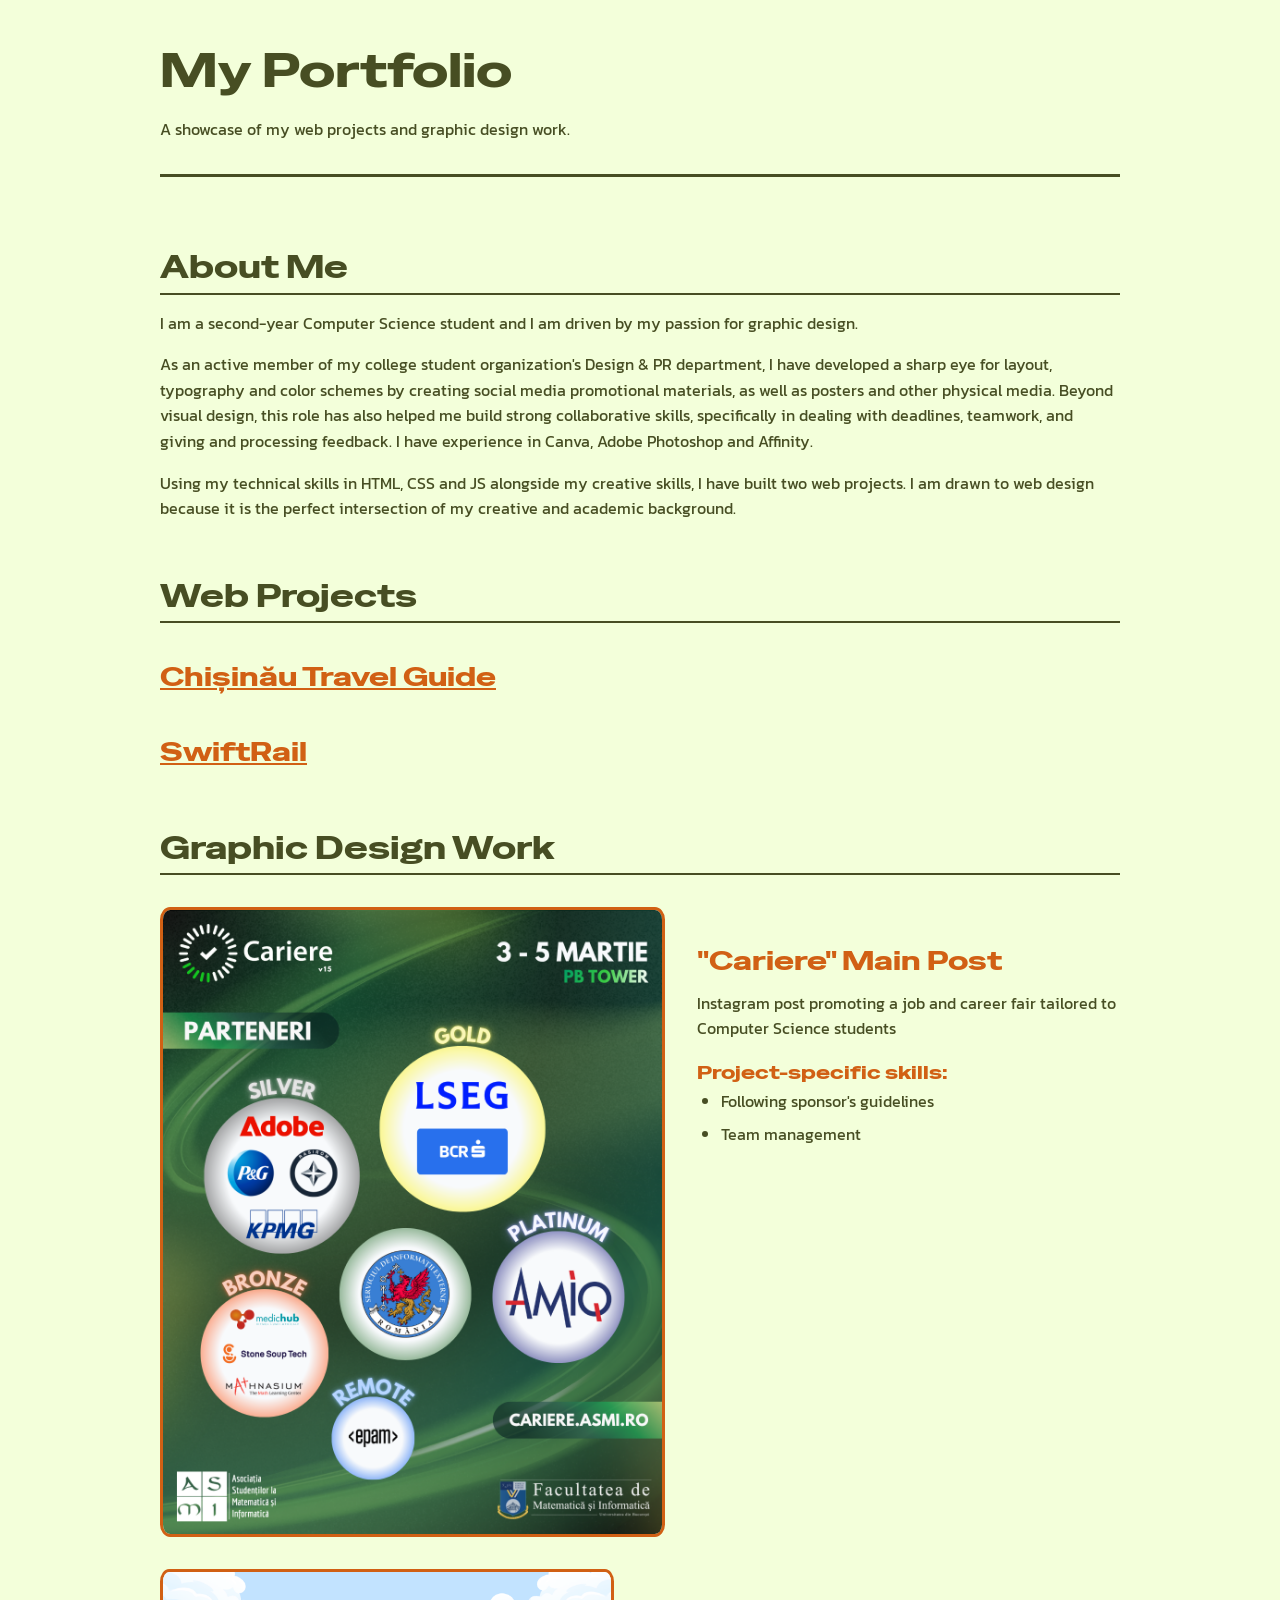
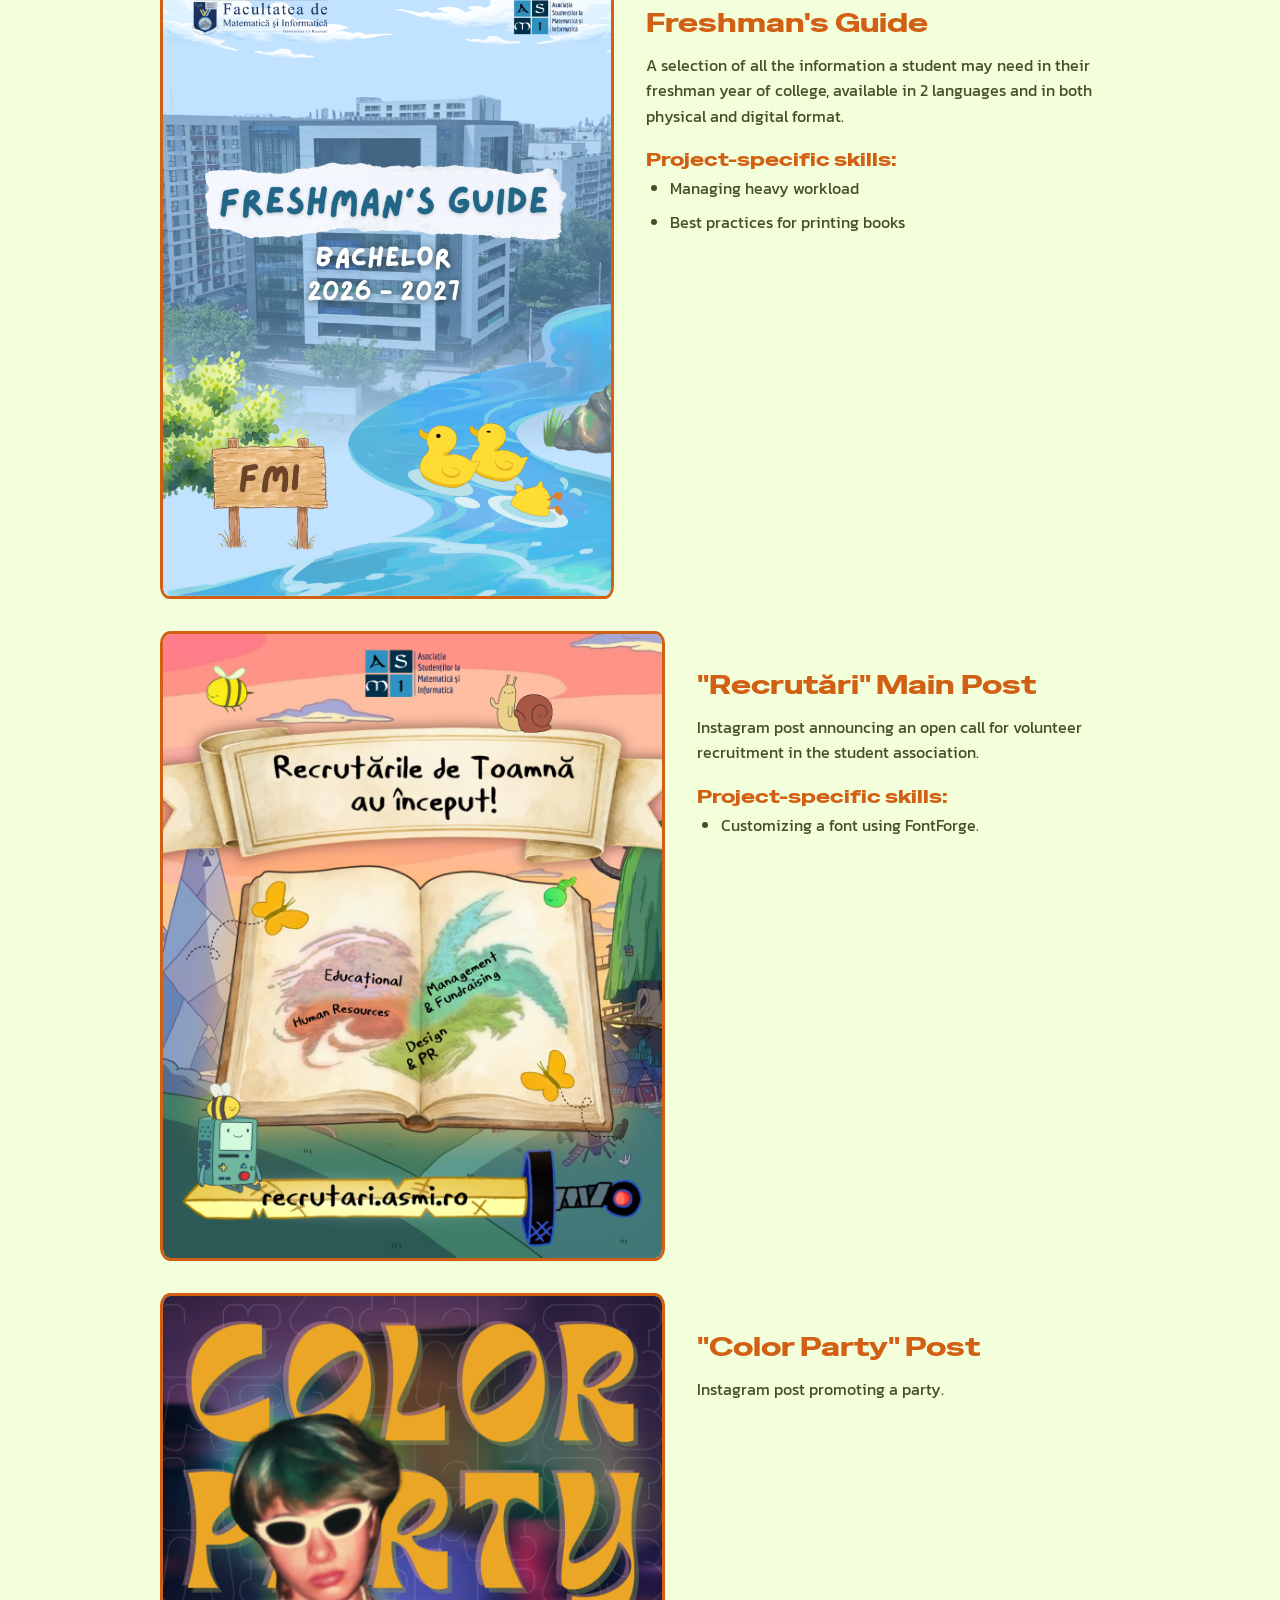
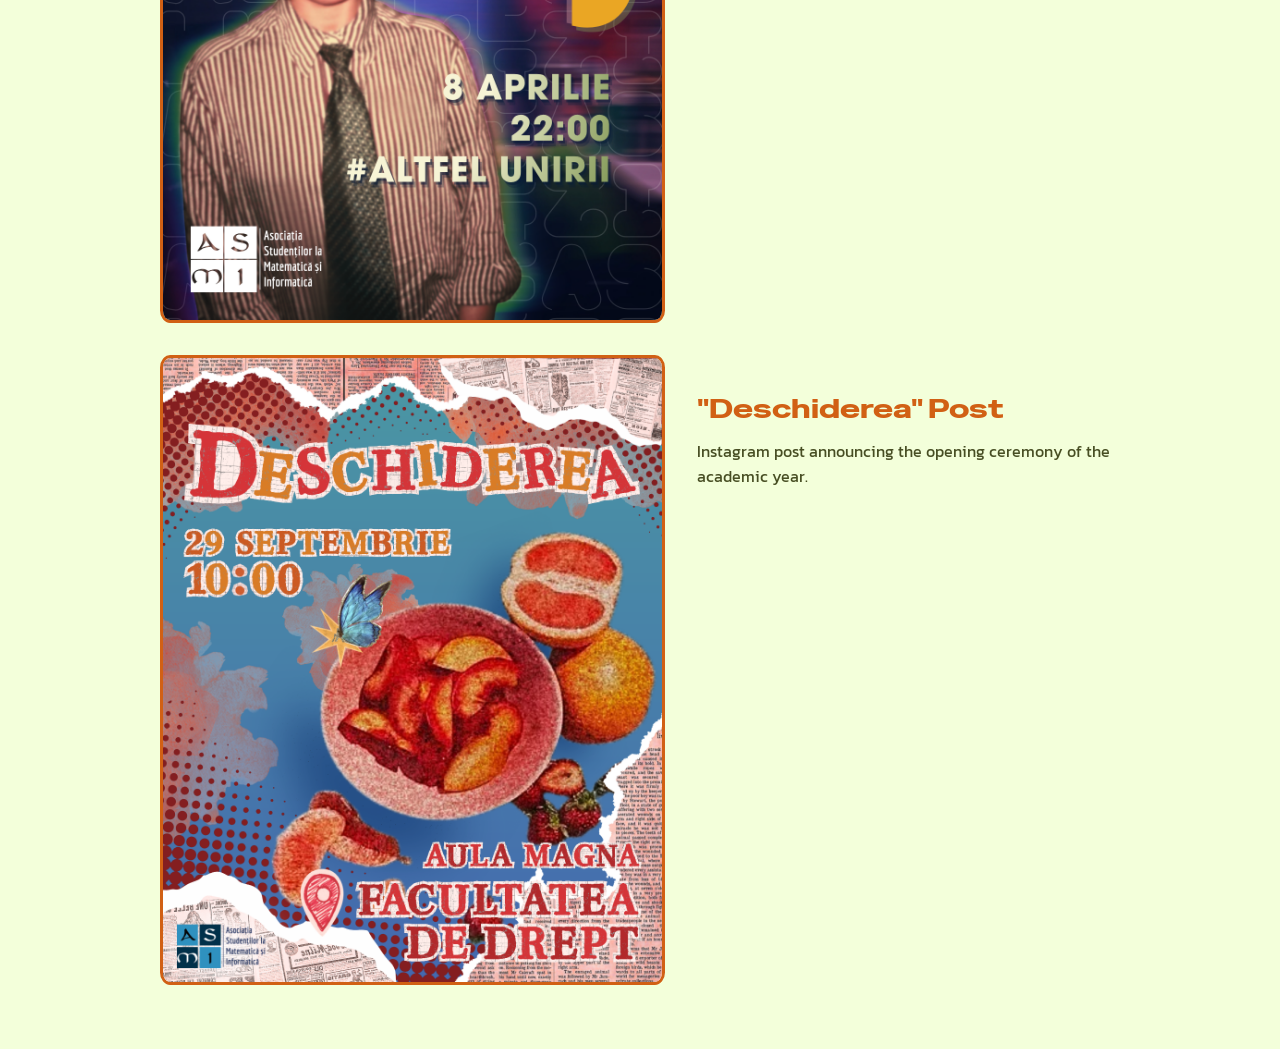
==== index.html @ a72cfee3 "first commit" ====
<!DOCTYPE html>
<html lang="en">
    <head>
        <meta charset="UTF-8">
        <meta name="viewport" content="width=device-width, initial-scale=1">
        <title>My Portfolio</title>
        <link rel="stylesheet" href="style.css">
        <link rel="preconnect" href="https://fonts.googleapis.com">
        <link rel="preconnect" href="https://fonts.gstatic.com" crossorigin>
        <link href="https://fonts.googleapis.com/css2?family=Kanit:ital,wght@0,400;0,500;1,400;1,500&family=Special+Gothic+Expanded+One&display=swap" rel="stylesheet">
    </head>
<body>
    <header>
        <h1>My Portfolio</h1>
        <p>A showcase of my web projects and graphic design work.</p>
    </header>
    <section>
        <h2>About Me</h2>
        <p>
            I am a second-year Computer Science student and I am driven by my passion for graphic design.
        </p>
        <p>
            As an active member of my college student organization's Design & PR department, I have developed
            a sharp eye for layout, typography and color schemes by creating social media promotional materials,
            as well as posters and other physical media. Beyond visual design, this role has also helped me build
            strong collaborative skills, specifically in dealing with deadlines, teamwork, and giving and processing feedback.
            I have experience in Canva, Adobe Photoshop and Affinity.
        </p>
        <p>
            Using my technical skills in HTML, CSS and JS alongside my creative skills,
            I have built two web projects. I am drawn to web design because it is the perfect
            intersection of my creative and academic background.
        </p>
    </section>
    <section>
        <h2>Web Projects</h2>
        <a href="proiect_tw/index.html"> <h3>Chișinău Travel Guide</h3> </a>
        <a href="atestat/index.html"> <h3>SwiftRail</h3> </a>
    </section>
    <section>
        <h2>Graphic Design Work</h2>
        <div class="project">
            <img src="images/cariere.png" alt="Cariere Event Poster">
            <div class="proj_info">
                <h3>"Cariere" Main Post </h3>
                <p>Instagram post promoting a job and career fair tailored to Computer Science students</p>
                <h4> Project-specific skills: </h4>
                <ul>
                    <li>Following sponsor's guidelines</li>
                    <li>Team management</li>
                </ul>
            </div>
        </div>
        <div class="project">
            <img src="images/ghidul_bobocului.png" alt="Freshman's Guide Cover">
            <div class="proj_info">
                <h3>Freshman's Guide</h3>
                <p>
                    A selection of all the information a student may need in their freshman year of college,
                    available in 2 languages and in both physical and digital format.
                </p>
                <h4> Project-specific skills: </h4>
                <ul>
                    <li>Managing heavy workload</li>
                    <li>Best practices for printing books</li>
                </ul>
            </div>
        </div>
        <div class="project">
            <img src="images/recrutari.png" alt="Recrutari Autumn Call">
            <div class="proj_info">
                <h3>"Recrutări" Main Post</h3>
                <p>Instagram post announcing an open call for volunteer recruitment in the student association.</p>
                <h4> Project-specific skills: </h4>
                <ul>
                    <li>Customizing a font using FontForge.</li>
                </ul>
            </div>
        </div>
        <div class="project">
            <img src="images/color_party.png" alt="Color Party Poster">
            <div class="proj_info">
                <h3>"Color Party" Post</h3>
                <p>Instagram post promoting a party.</p>
            </div>
        </div>
        <div class="project">
            <img src="images/deschiderea.png" alt="Deschiderea">
            <div class="proj_info">
                <h3>"Deschiderea" Post</h3>
                <p>Instagram post announcing the opening ceremony of the academic year.</p>
            </div>
        </div>
    </section>
</body>
</html>
---- style.css ----
* {
    font-size: medium;
    margin: 0;
    padding: 0;
    box-sizing: border-box;
}

body {
    font-family: "Kanit", sans-serif;
    font-weight: 400;
    font-style: normal;
    line-height: 1.6;
    color: #474e23;
    background-color: #f3ffda;
    max-width: 80vw;
    margin: 0 auto;
    padding: 2rem;
}

header {
    margin-bottom: 4rem;
    border-bottom: 3px solid #474e23;
    padding-bottom: 1rem;
}

h1, h2, h3, h4 {
    font-family: "Special Gothic Expanded One", sans-serif;
    font-weight: 400;
    font-style: normal;
}

h1 {
    font-size: 3rem;
    margin-bottom: 0.5rem;
}

h2 {
    font-size: 2rem;
    margin-top: 3rem;
    margin-bottom: 1rem;
    border-bottom: 2px solid #474e23;
}

h3 {
    font-size: 1.7rem;
    margin-top: 2rem;
    margin-bottom: 0.5rem;
    color: #D16014;
}

h4 {
    font-size: 1.2rem;
    color: #D16014;
}

p {
    margin-bottom: 1rem;
}

ul {
    margin-bottom: 1.5rem;
    padding-left: 1.5rem;
}

li {
    margin-bottom: 0.5rem;
}

.project {
    margin: 2rem 0rem;
    height: 70vh;
    display: flex;
    flex-direction: row;
}

.project img {
    float: left;
    margin-right: 2em;
    height: auto;
    display: block;
    border-radius: 2%;
    border: 3px solid #D16014;
}

.proj_info {
    display: flex;
    flex-direction: column;
    height: 100%;
}

a {
    color: #D16014;
}
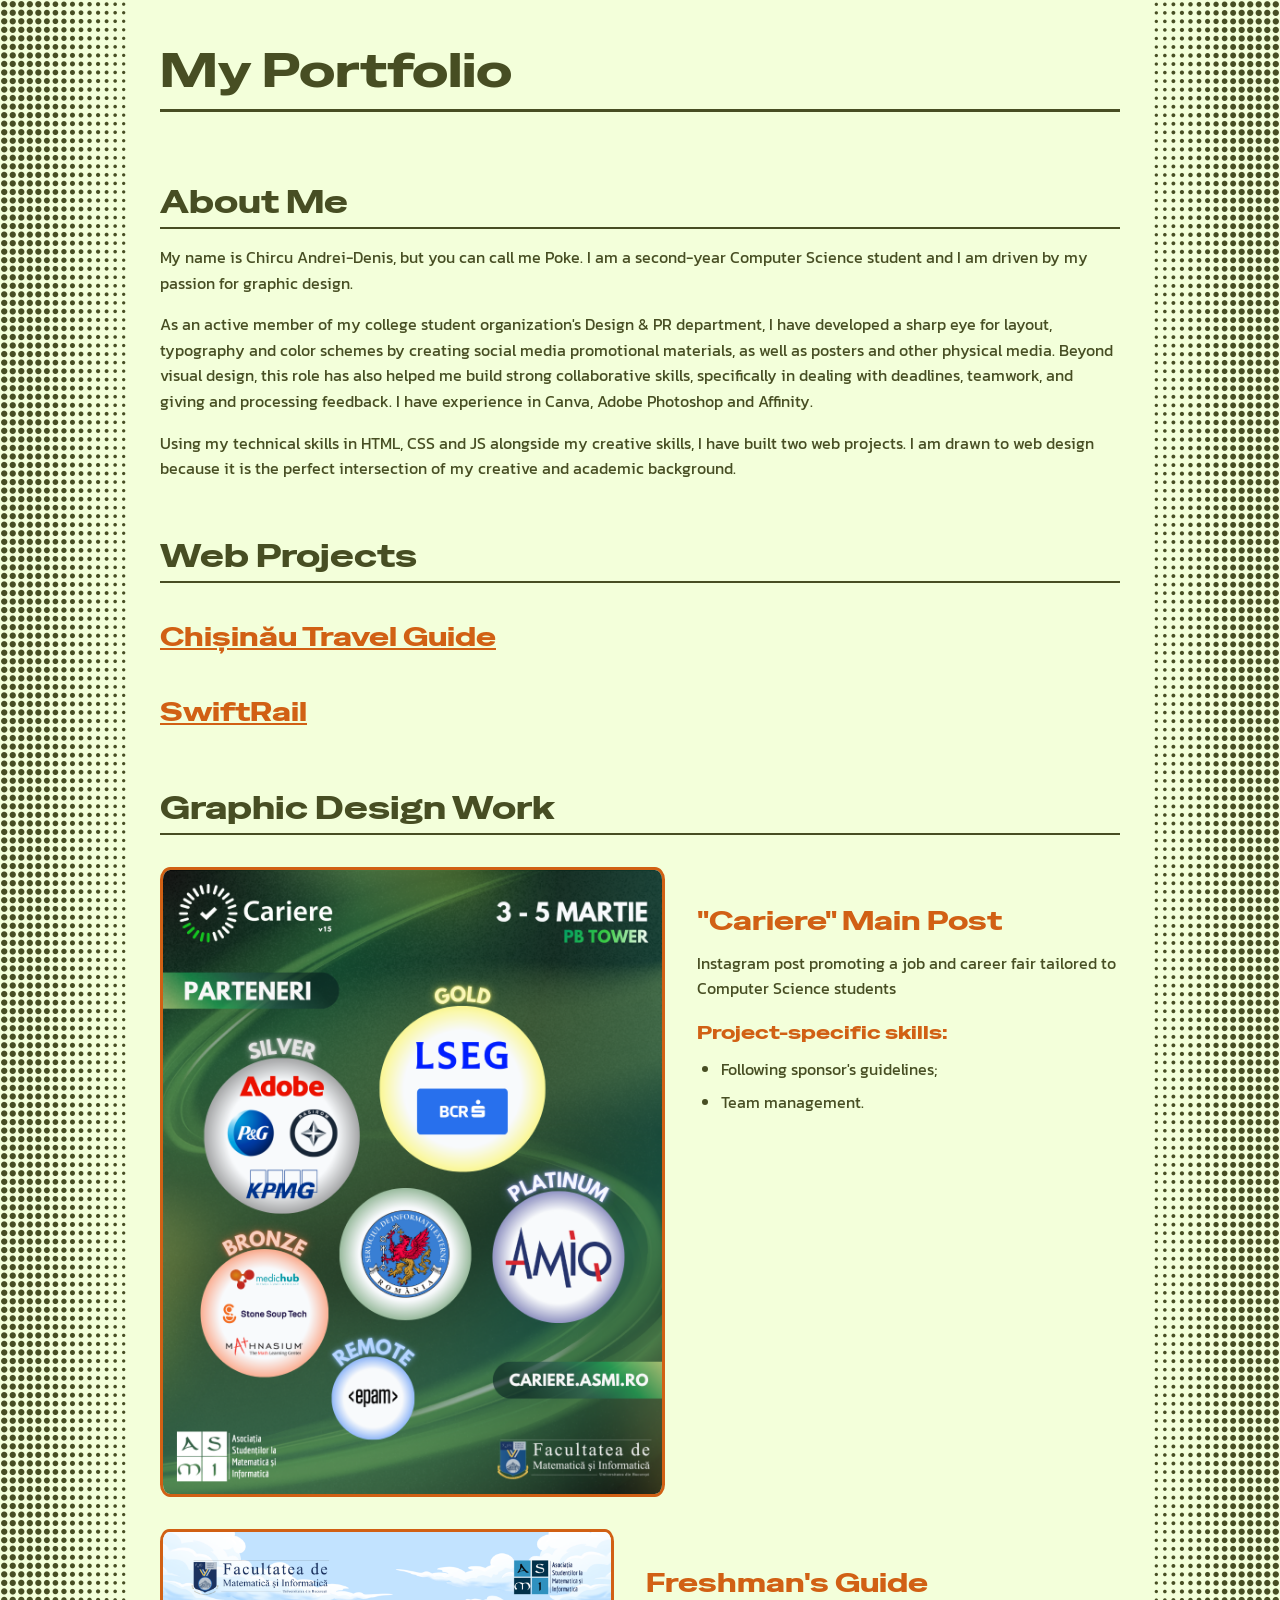
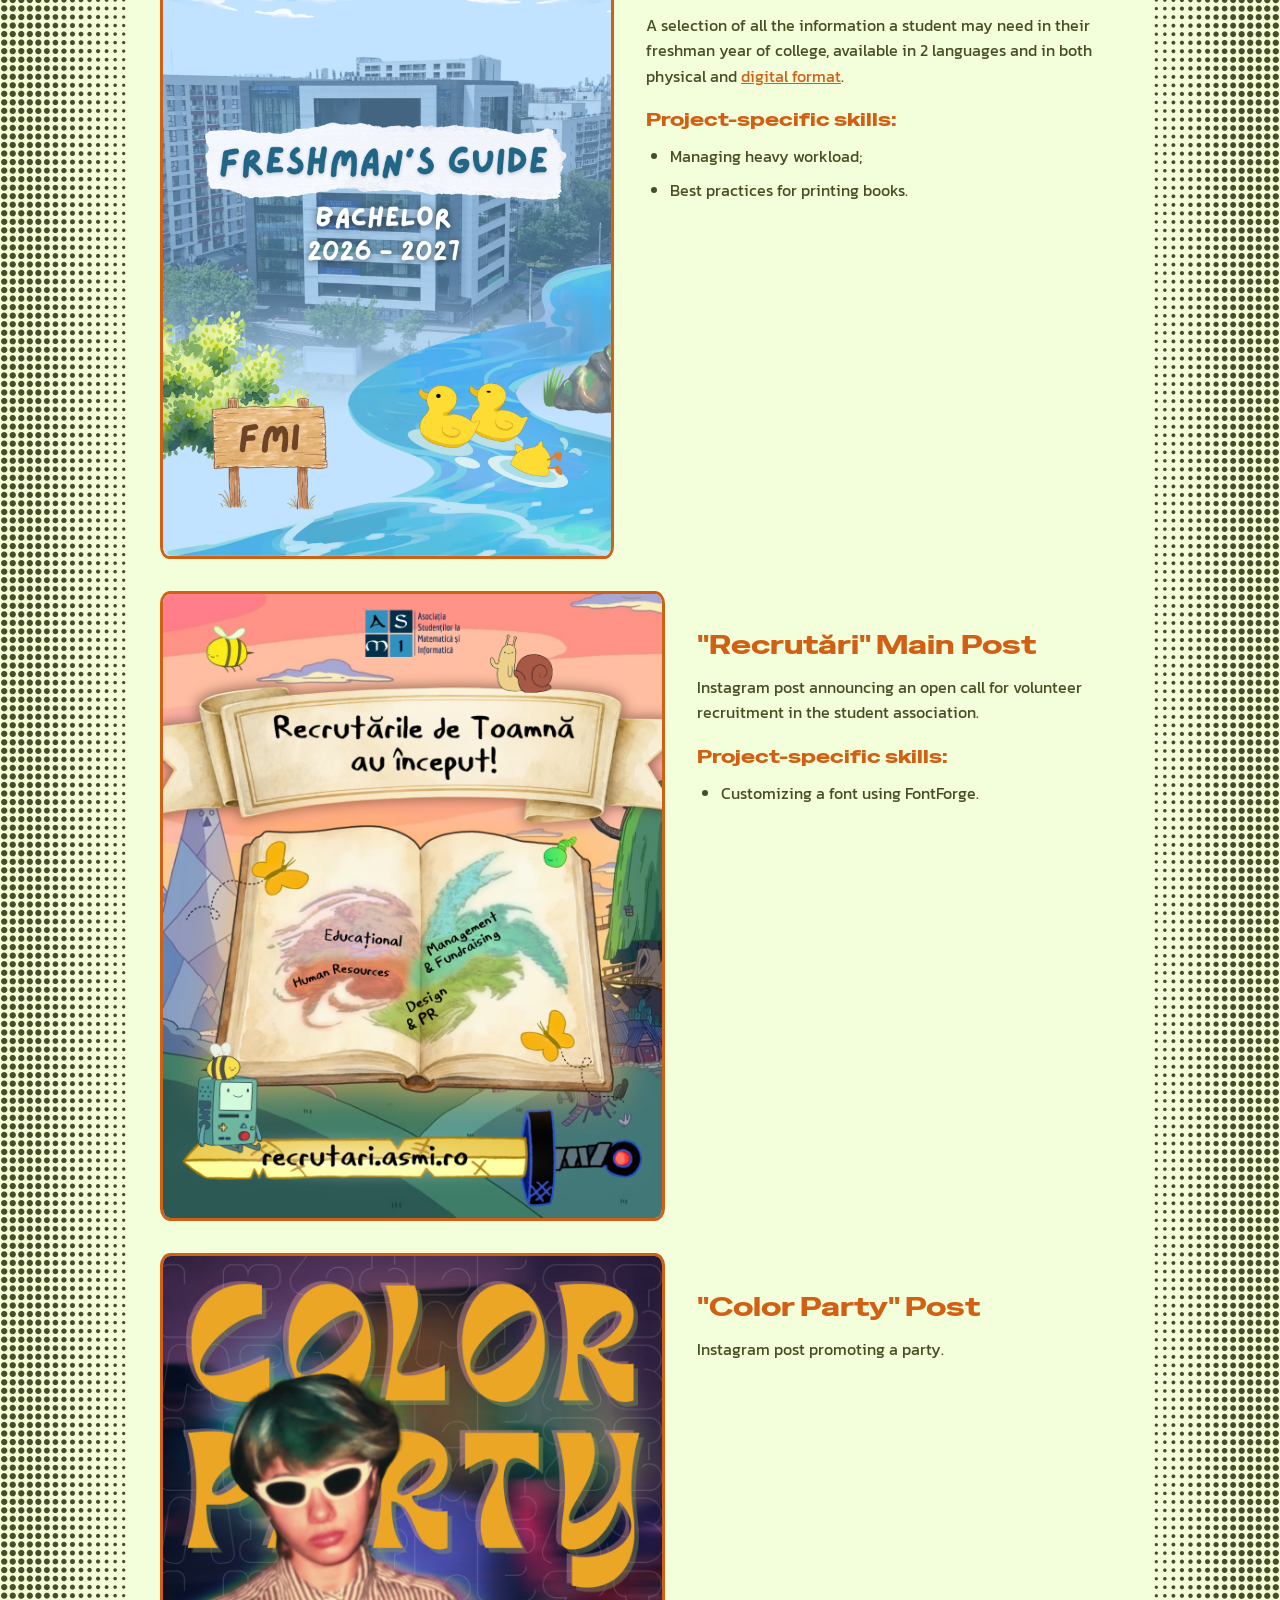
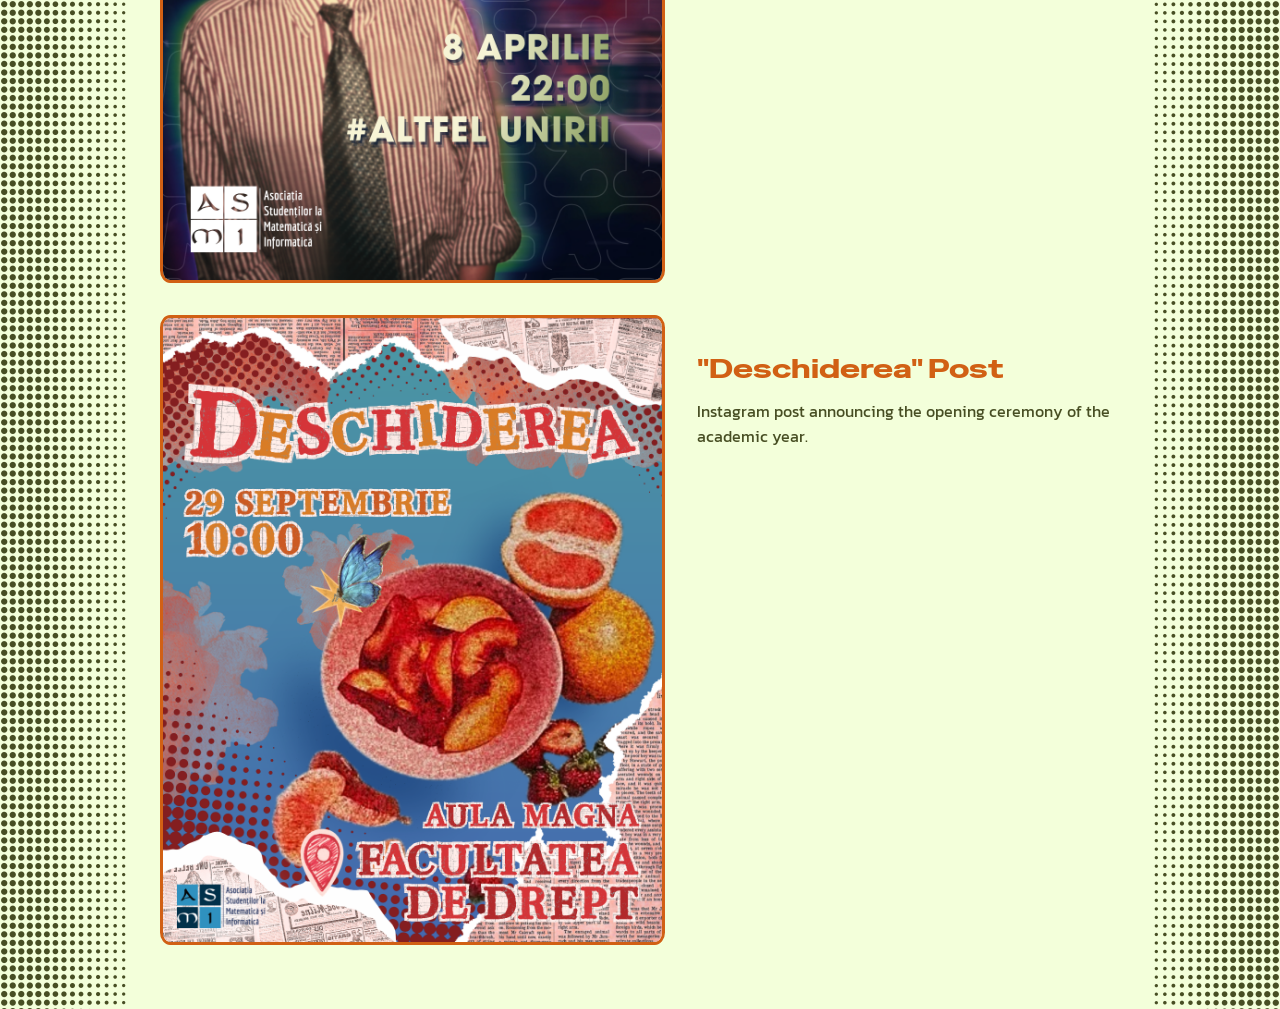
==== commit 6be952e9: "halftone decoration + minor adjustments" ====
--- a/index.html
+++ b/index.html
@@ -10,87 +10,91 @@
         <link href="https://fonts.googleapis.com/css2?family=Kanit:ital,wght@0,400;0,500;1,400;1,500&family=Special+Gothic+Expanded+One&display=swap" rel="stylesheet">
     </head>
 <body>
-    <header>
-        <h1>My Portfolio</h1>
-        <p>A showcase of my web projects and graphic design work.</p>
-    </header>
-    <section>
-        <h2>About Me</h2>
-        <p>
-            I am a second-year Computer Science student and I am driven by my passion for graphic design.
-        </p>
-        <p>
-            As an active member of my college student organization's Design & PR department, I have developed
-            a sharp eye for layout, typography and color schemes by creating social media promotional materials,
-            as well as posters and other physical media. Beyond visual design, this role has also helped me build
-            strong collaborative skills, specifically in dealing with deadlines, teamwork, and giving and processing feedback.
-            I have experience in Canva, Adobe Photoshop and Affinity.
-        </p>
-        <p>
-            Using my technical skills in HTML, CSS and JS alongside my creative skills,
-            I have built two web projects. I am drawn to web design because it is the perfect
-            intersection of my creative and academic background.
-        </p>
-    </section>
-    <section>
-        <h2>Web Projects</h2>
-        <a href="proiect_tw/index.html"> <h3>Chișinău Travel Guide</h3> </a>
-        <a href="atestat/index.html"> <h3>SwiftRail</h3> </a>
-    </section>
-    <section>
-        <h2>Graphic Design Work</h2>
-        <div class="project">
-            <img src="images/cariere.png" alt="Cariere Event Poster">
-            <div class="proj_info">
-                <h3>"Cariere" Main Post </h3>
-                <p>Instagram post promoting a job and career fair tailored to Computer Science students</p>
-                <h4> Project-specific skills: </h4>
-                <ul>
-                    <li>Following sponsor's guidelines</li>
-                    <li>Team management</li>
-                </ul>
+    <div id="halftone_st"></div>
+    <main>
+        <header>
+            <h1>My Portfolio</h1>
+        </header>
+        <section>
+            <h2>About Me</h2>
+            <p>
+                My name is Chircu Andrei-Denis, but you can call me Poke.
+                I am a second-year Computer Science student and I am driven by my passion for graphic design.
+            </p>
+            <p>
+                As an active member of my college student organization's Design & PR department, I have developed
+                a sharp eye for layout, typography and color schemes by creating social media promotional materials,
+                as well as posters and other physical media. Beyond visual design, this role has also helped me build
+                strong collaborative skills, specifically in dealing with deadlines, teamwork, and giving and processing feedback.
+                I have experience in Canva, Adobe Photoshop and Affinity.
+            </p>
+            <p>
+                Using my technical skills in HTML, CSS and JS alongside my creative skills,
+                I have built two web projects. I am drawn to web design because it is the perfect
+                intersection of my creative and academic background.
+            </p>
+        </section>
+        <section>
+            <h2>Web Projects</h2>
+            <a href="proiect_tw/index.html"> <h3>Chișinău Travel Guide</h3> </a>
+            <a href="atestat/index.html"> <h3>SwiftRail</h3> </a>
+        </section>
+        <section>
+            <h2>Graphic Design Work</h2>
+            <div class="project">
+                <img src="images/cariere.png" alt="Cariere Event Poster">
+                <div class="proj_info">
+                    <h3>"Cariere" Main Post </h3>
+                    <p>Instagram post promoting a job and career fair tailored to Computer Science students</p>
+                    <h4>Project-specific skills:</h4>
+                    <ul>
+                        <li>Following sponsor's guidelines;</li>
+                        <li>Team management.</li>
+                    </ul>
+                </div>
             </div>
-        </div>
-        <div class="project">
-            <img src="images/ghidul_bobocului.png" alt="Freshman's Guide Cover">
-            <div class="proj_info">
-                <h3>Freshman's Guide</h3>
-                <p>
-                    A selection of all the information a student may need in their freshman year of college,
-                    available in 2 languages and in both physical and digital format.
-                </p>
-                <h4> Project-specific skills: </h4>
-                <ul>
-                    <li>Managing heavy workload</li>
-                    <li>Best practices for printing books</li>
-                </ul>
+            <div class="project">
+                <img src="images/ghidul_bobocului.png" alt="Freshman's Guide Cover">
+                <div class="proj_info">
+                    <h3>Freshman's Guide</h3>
+                    <p>
+                        A selection of all the information a student may need in their freshman year of college,
+                        available in 2 languages and in both physical and <a href="https://ghid.asmi.ro" target="_blank">digital format</a>.
+                    </p>
+                    <h4>Project-specific skills:</h4>
+                    <ul>
+                        <li>Managing heavy workload;</li>
+                        <li>Best practices for printing books.</li>
+                    </ul>
+                </div>
             </div>
-        </div>
-        <div class="project">
-            <img src="images/recrutari.png" alt="Recrutari Autumn Call">
-            <div class="proj_info">
-                <h3>"Recrutări" Main Post</h3>
-                <p>Instagram post announcing an open call for volunteer recruitment in the student association.</p>
-                <h4> Project-specific skills: </h4>
-                <ul>
-                    <li>Customizing a font using FontForge.</li>
-                </ul>
+            <div class="project">
+                <img src="images/recrutari.png" alt="Recrutari Autumn Call">
+                <div class="proj_info">
+                    <h3>"Recrutări" Main Post</h3>
+                    <p>Instagram post announcing an open call for volunteer recruitment in the student association.</p>
+                    <h4>Project-specific skills:</h4>
+                    <ul>
+                        <li>Customizing a font using FontForge.</li>
+                    </ul>
+                </div>
             </div>
-        </div>
-        <div class="project">
-            <img src="images/color_party.png" alt="Color Party Poster">
-            <div class="proj_info">
-                <h3>"Color Party" Post</h3>
-                <p>Instagram post promoting a party.</p>
+            <div class="project">
+                <img src="images/color_party.png" alt="Color Party Poster">
+                <div class="proj_info">
+                    <h3>"Color Party" Post</h3>
+                    <p>Instagram post promoting a party.</p>
+                </div>
             </div>
-        </div>
-        <div class="project">
-            <img src="images/deschiderea.png" alt="Deschiderea">
-            <div class="proj_info">
-                <h3>"Deschiderea" Post</h3>
-                <p>Instagram post announcing the opening ceremony of the academic year.</p>
+            <div class="project">
+                <img src="images/deschiderea.png" alt="Deschiderea">
+                <div class="proj_info">
+                    <h3>"Deschiderea" Post</h3>
+                    <p>Instagram post announcing the opening ceremony of the academic year.</p>
+                </div>
             </div>
-        </div>
-    </section>
+        </section>
+    </main>
+    <div id="halftone_dr"></div>
 </body>
 </html>
--- a/style.css
+++ b/style.css
@@ -1,5 +1,4 @@
 * {
-    font-size: medium;
     margin: 0;
     padding: 0;
     box-sizing: border-box;
@@ -9,18 +8,37 @@
     font-family: "Kanit", sans-serif;
     font-weight: 400;
     font-style: normal;
+    font-size: medium;
     line-height: 1.6;
     color: #474e23;
     background-color: #f3ffda;
-    max-width: 80vw;
-    margin: 0 auto;
+    display: flex;
+    flex-direction: row;
+    width: 100%;
+}
+
+main {
+    width: 80vw;
     padding: 2rem;
+}
+
+#halftone_st {
+    width: 10vw;
+    background: url("images/halftone_st.png");
+    background-repeat: repeat;
+    background-size: 100%;
+}
+
+#halftone_dr {
+    width: 10vw;
+    background: url("images/halftone_dr.png");
+    background-repeat: repeat;
+    background-size: 100%;
 }
 
 header {
     margin-bottom: 4rem;
     border-bottom: 3px solid #474e23;
-    padding-bottom: 1rem;
 }
 
 h1, h2, h3, h4 {
@@ -31,7 +49,6 @@
 
 h1 {
     font-size: 3rem;
-    margin-bottom: 0.5rem;
 }
 
 h2 {
@@ -50,6 +67,7 @@
 
 h4 {
     font-size: 1.2rem;
+    margin-bottom: 0.5rem;
     color: #D16014;
 }
 
@@ -90,4 +108,19 @@
 
 a {
     color: #D16014;
+}
+
+@media screen and (max-width: 900px) {
+    
+    .project {
+        flex-direction: column;
+        height: auto;
+        width: 100%;
+    }
+    
+    .project img {
+        float: none;
+        margin-right: 0;
+        width: 100%;
+    }
 }
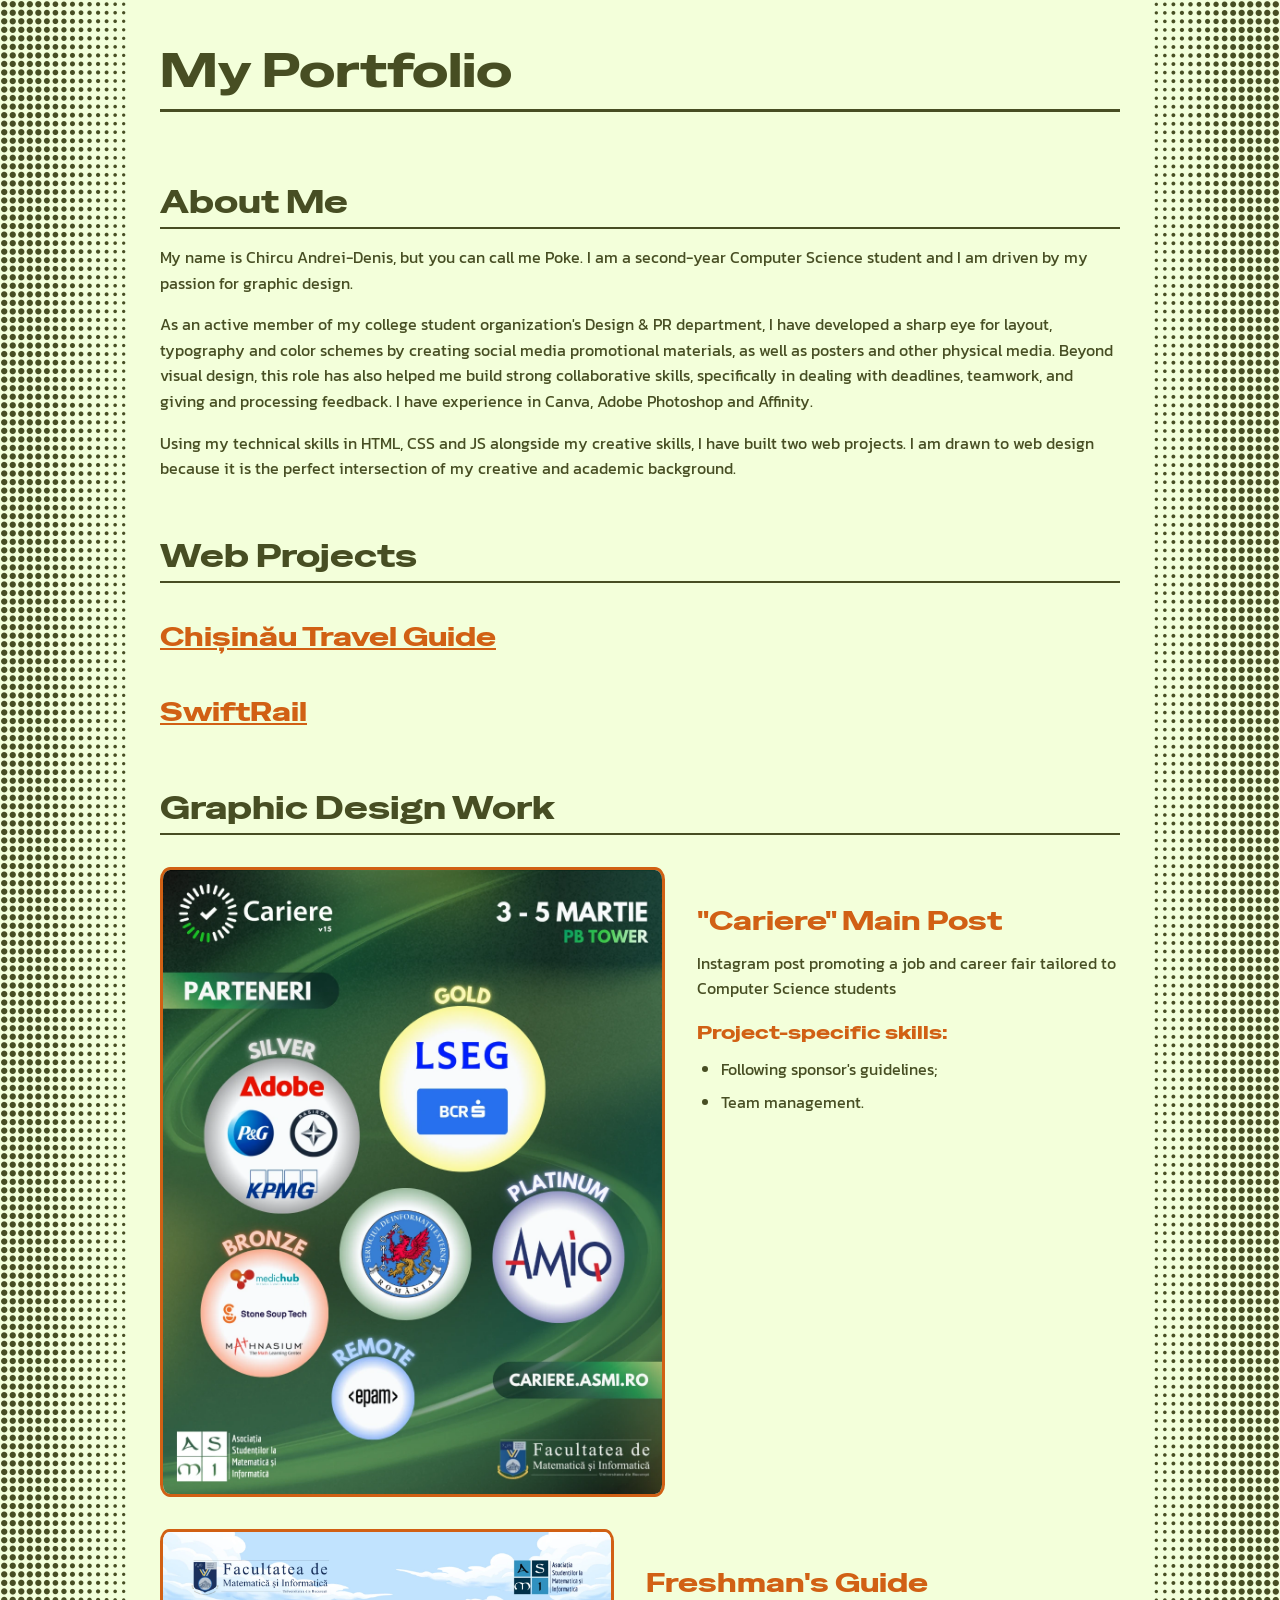
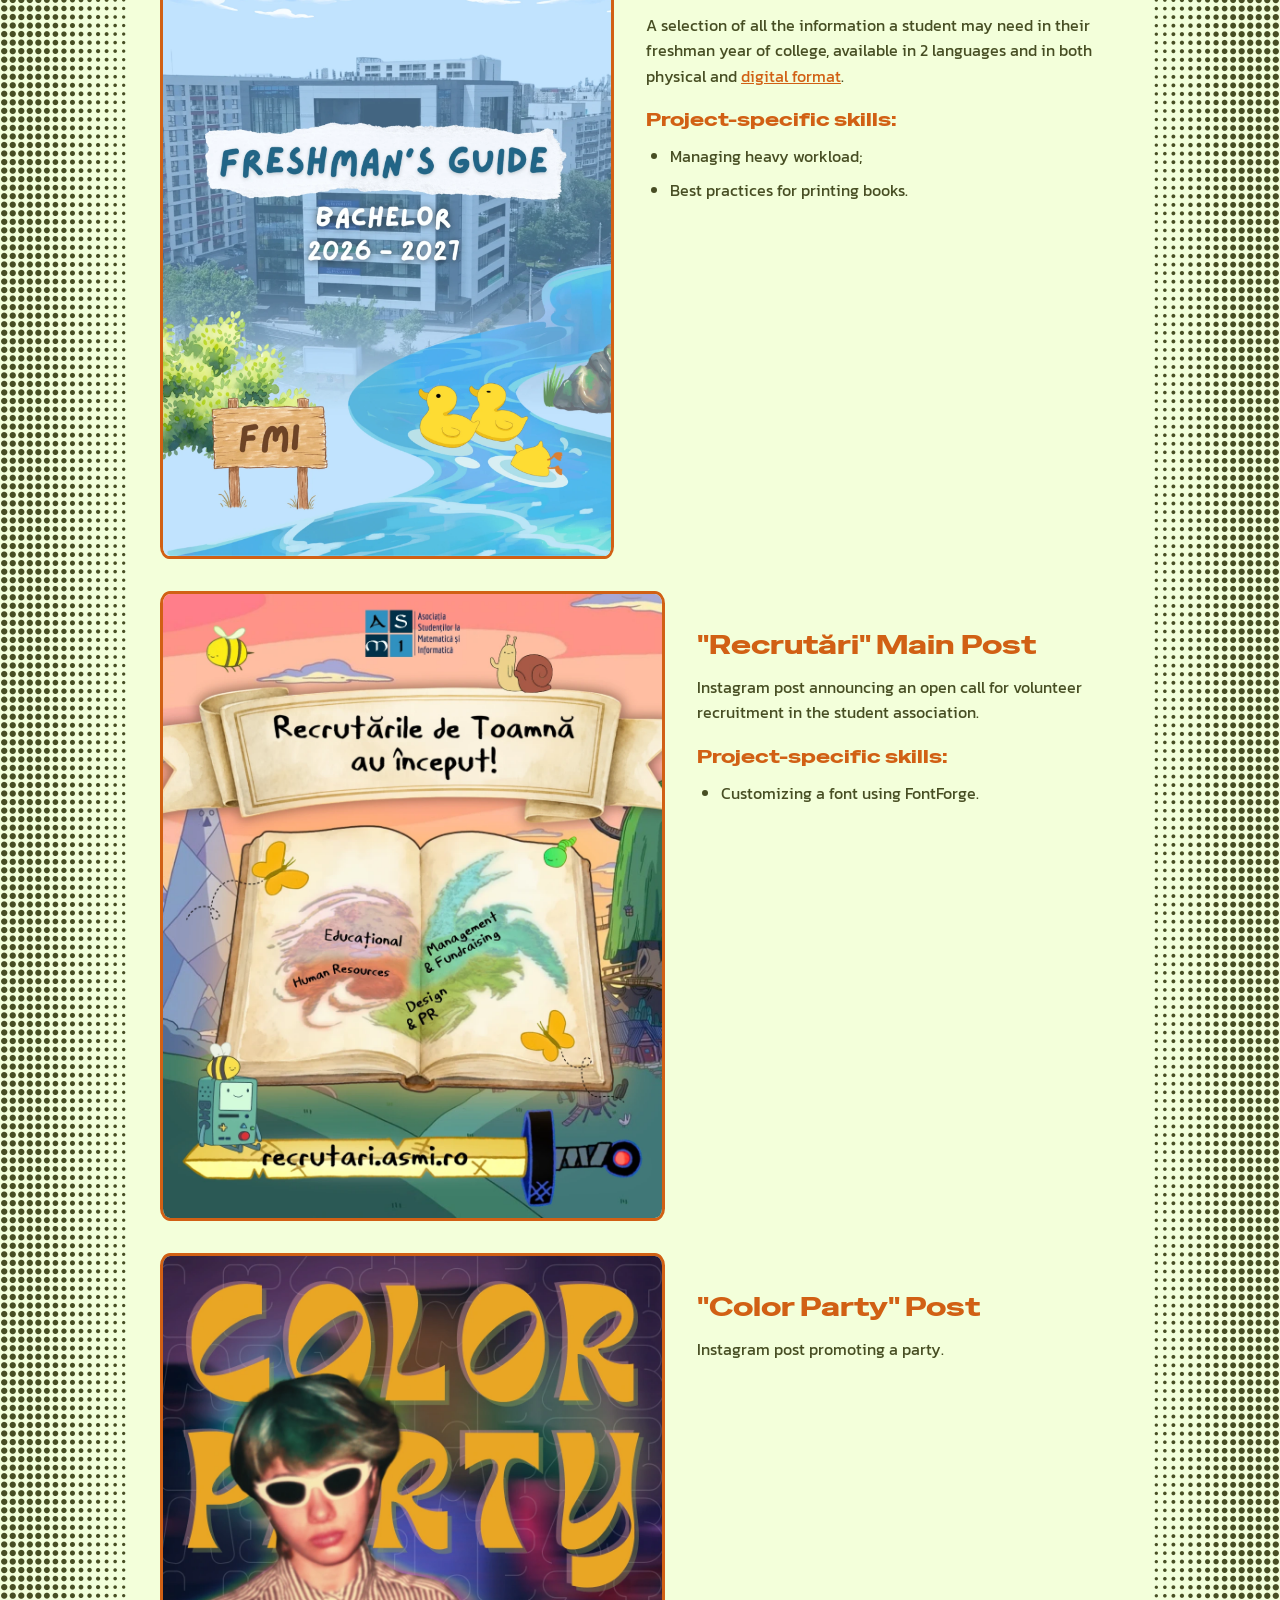
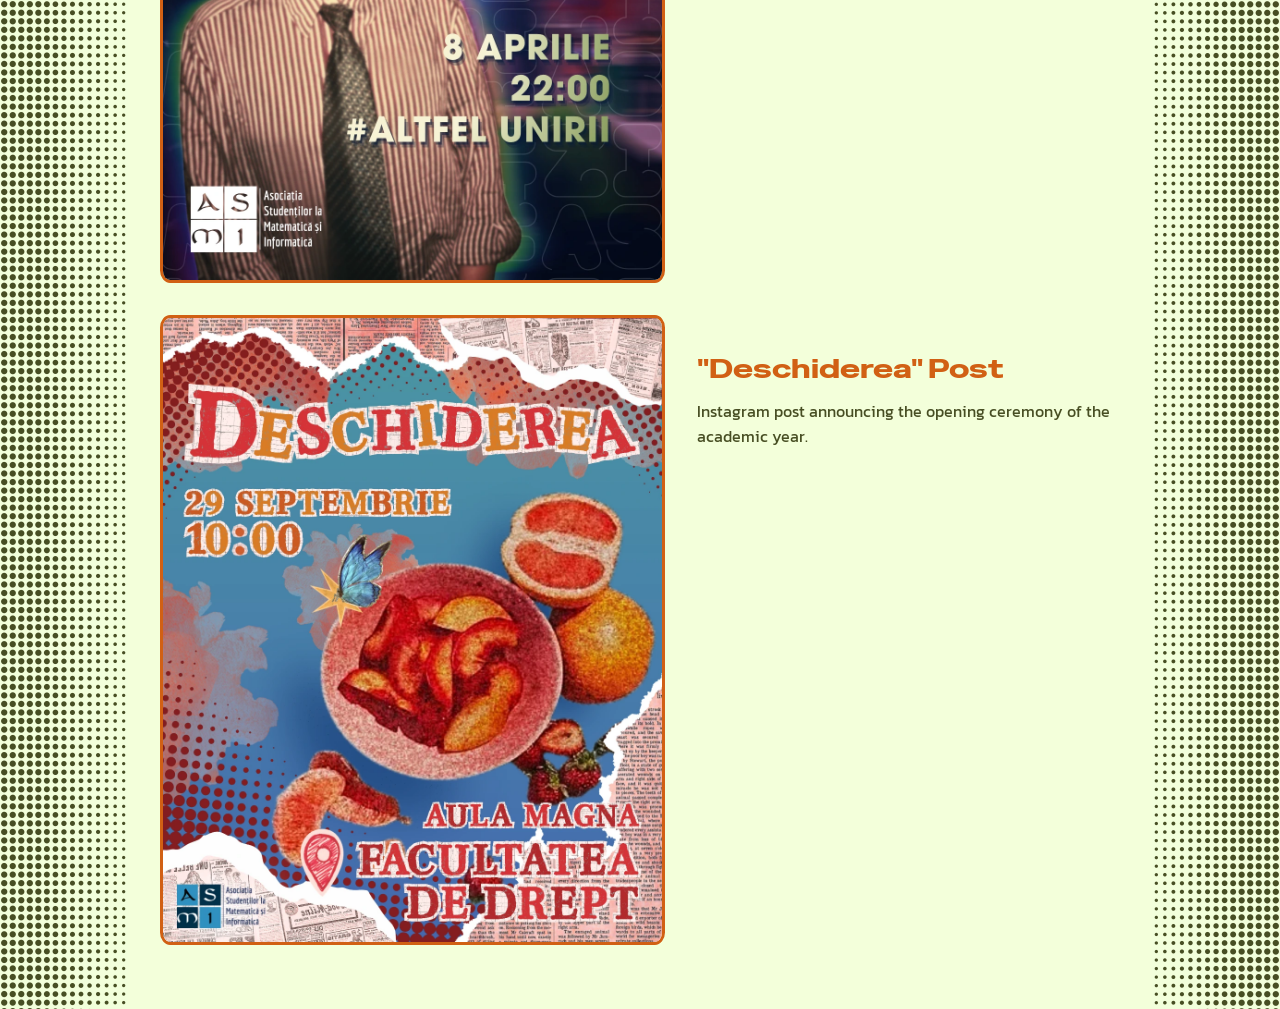
==== commit 185f19ba: "webp conversion" ====
--- a/index.html
+++ b/index.html
@@ -42,7 +42,7 @@
         <section>
             <h2>Graphic Design Work</h2>
             <div class="project">
-                <img src="images/cariere.png" alt="Cariere Event Poster">
+                <img src="images/cariere.webp" alt="Cariere Event Poster">
                 <div class="proj_info">
                     <h3>"Cariere" Main Post </h3>
                     <p>Instagram post promoting a job and career fair tailored to Computer Science students</p>
@@ -54,7 +54,7 @@
                 </div>
             </div>
             <div class="project">
-                <img src="images/ghidul_bobocului.png" alt="Freshman's Guide Cover">
+                <img src="images/ghidul_bobocului.webp" alt="Freshman's Guide Cover">
                 <div class="proj_info">
                     <h3>Freshman's Guide</h3>
                     <p>
@@ -69,7 +69,7 @@
                 </div>
             </div>
             <div class="project">
-                <img src="images/recrutari.png" alt="Recrutari Autumn Call">
+                <img src="images/recrutari.webp" alt="Recrutari Autumn Call">
                 <div class="proj_info">
                     <h3>"Recrutări" Main Post</h3>
                     <p>Instagram post announcing an open call for volunteer recruitment in the student association.</p>
@@ -80,14 +80,14 @@
                 </div>
             </div>
             <div class="project">
-                <img src="images/color_party.png" alt="Color Party Poster">
+                <img src="images/color_party.webp" alt="Color Party Poster">
                 <div class="proj_info">
                     <h3>"Color Party" Post</h3>
                     <p>Instagram post promoting a party.</p>
                 </div>
             </div>
             <div class="project">
-                <img src="images/deschiderea.png" alt="Deschiderea">
+                <img src="images/deschiderea.webp" alt="Deschiderea">
                 <div class="proj_info">
                     <h3>"Deschiderea" Post</h3>
                     <p>Instagram post announcing the opening ceremony of the academic year.</p>
--- a/style.css
+++ b/style.css
@@ -24,14 +24,14 @@
 
 #halftone_st {
     width: 10vw;
-    background: url("images/halftone_st.png");
+    background: url("images/halftone_st.webp");
     background-repeat: repeat;
     background-size: 100%;
 }
 
 #halftone_dr {
     width: 10vw;
-    background: url("images/halftone_dr.png");
+    background: url("images/halftone_dr.webp");
     background-repeat: repeat;
     background-size: 100%;
 }
